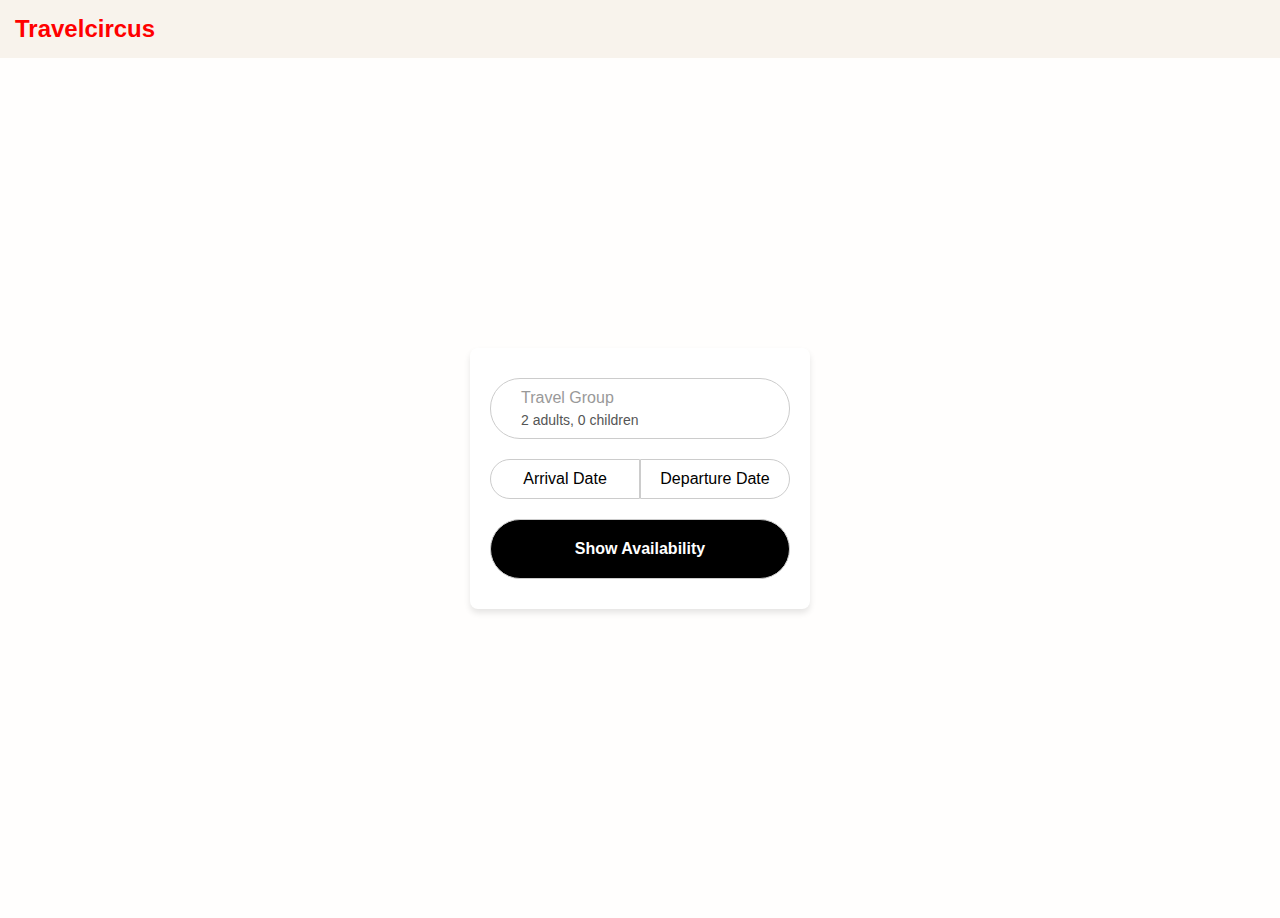
==== index.html @ 723401ba "Join in one file" ====
<!DOCTYPE html>
<html lang="en">

<head>
    <meta charset="UTF-8">
    <meta name="viewport" content="width=device-width, initial-scale=1.0">
    <title>Travelcircus</title>
    <style>
        /* GENERAL CONTENT */
        body {
            background-color: #fffefd;
            margin: 0;
            font-family: Arial, sans-serif;
        }

        header {
            background-color: #f8f3ec;
            padding: 15px;
            display: flex;
            align-items: center;
        }

        header h1 {
            color: red;
            font-size: 24px;
            margin: 0;
        }

        .container {
            display: flex;
            justify-content: center;
            align-items: center;
            height: calc(100vh - 60px);
        }

        /* BUTTON CONTENT */
        .booking-block {
            background-color: #ffffff;
            padding: 20px;
            border-radius: 8px;
            box-shadow: 0 4px 6px rgba(0, 0, 0, 0.1);
            width: 300px;
            text-align: center;
        }

        .booking-block select,
        .booking-block button,
        .booking-block input {
            width: 100%;
            margin: 10px 0;
            border: 1px solid #ccc;
            font-size: 16px;
            cursor: pointer;
        }

        .travel-group-popup {
            display: none;
            position: fixed;
            top: 50%;
            left: 50%;
            transform: translate(-50%, -50%);
            background: white;
            padding: 20px;
            box-shadow: 0 4px 6px rgba(0, 0, 0, 0.1);
            border-radius: 8px;
            z-index: 1000;
        }

        .overlay {
            display: none;
            position: fixed;
            top: 0;
            left: 0;
            width: 100%;
            height: 100%;
            background: rgba(0, 0, 0, 0.5);
            z-index: 999;
        }

        .travel-group-controls {
            display: flex;
            justify-content: space-between;
            margin: 10px 0;
        }

        .travel-group-controls span {
            font-size: 16px;
        }

        .travel-group-controls button {
            background: none;
            border: 1px solid #ccc;
            border-radius: 4px;
            padding: 5px;
            font-size: 16px;
            cursor: pointer;
        }

        .confirm-button {
            background-color: black;
            color: white;
            border: none;
            padding: 20px 10px 20px 10px;
            width: 100%;
            font-size: 16px;
            font-weight: bold;
            margin-top: 15px;
            border-radius: 40px;
        }

        .date-button-container {
            display: flex;
            width: 100%;
            margin-top: 10px;
        }

        .date-button {
            width: 50%;
            padding: 10px;
            border: 1px solid #ccc;
            font-size: 16px;
            cursor: pointer;
            background-color: #fff;
        }

        .arrival-button {
            border-radius: 30px 0 0 30px;
        }

        .departure-button {
            border-radius: 0 30px 30px 0;
        }

        #travel-group-button {
            background: none;
            color: #999;
            font-size: 16px;
            text-align: left;
            width: 100%;
            padding: 10px;
            padding-left: 30px;
            border: 1px solid #ccc;
            cursor: pointer;
            border-radius: 30px;
            display: block;
        }

        #travel-group-button span {
            display: block;
            margin-top: 5px;
            font-size: 14px;
            color: #555;
        }

        /* MODAL CONTENT */

        .modal-overlay {
            position: fixed;
            top: 0;
            left: 0;
            width: 100%;
            height: 100%;
            background-color: rgba(0, 0, 0, 0.4);
            z-index: 999;
            display: none;
        }

        .modal {
            position: fixed;
            top: 50%;
            left: 50%;
            transform: translate(-50%, -50%);
            background-color: #fff;
            padding: 20px;
            border-radius: 8px;
            box-shadow: 0 4px 6px rgba(0, 0, 0, 0.1);
            z-index: 1000;
            width: 90%;
            align-items: center;
            justify-content: center;
            display: none;
        }

        .close-x {
            position: absolute;
            top: 10px;
            right: 10px;
            background: none;
            border: none;
            font-size: 30px;
            cursor: pointer;
        }

        .modal-title {
            text-align: center;
            margin-bottom: 20px;
            font-size: 16px;
            color: #333;
        }

        .calendar {
            display: flex;
            justify-content: space-around;
            gap: 20px;
        }

        .month {
            width: 390px;
        }

        .month h3 {
            text-align: center;
            margin-bottom: 10px;
        }

        table {
            width: 100%;
            border-collapse: collapse;
            table-layout: fixed;
        }

        th,
        td {
            text-align: center;
            width: 50px;
            height: 50px;
            line-height: 50px;
            border-radius: 50%;
            font-size: 13px;
            overflow: hidden;
        }

        th {
            background-color: transparent;
        }

        td {
            font-size: 13px;
            line-height: 13px;
            font-weight: bold;
            position: relative;
            overflow: hidden;
        }

        td.filled {
            border-radius: 50%;
            cursor: pointer;
        }

        td.green {
            background-color: #cbebd9;
        }

        td.yellow {
            background-color: #fae9b7;
        }

        td.orange {
            background-color: #fad6b7;
        }

        td.unavailable {
            cursor: default;
            background-color: transparent;
            color: #888;
        }

        .price {
            font-size: 13px;
            line-height: 13px;
            color: #606060;
            margin-top: 3px;
            display: block;
        }

        td.hover-range {
            background-color: #f7f3ed;
            border-radius: 0;
        }

        td.hover-range .price {
            color: #0cae9f;
        }

        td.unavailable .price {
            color: #BBB;
        }

        td.hovered {
            background-color: #f7f3ed;
            border-radius: 0 30px 30px 0;
        }

        td.selected {
            background-color: #000;
            color: white;
        }

        td.day_from {
            border-radius: 30px 0 0 30px;
        }

        td.day_to {
            border-radius: 0 30px 30px 0;
        }

        td.selected .price {
            color: white;
        }

        td.past {
            color: #888;
            font-style: italic;
        }

        td.not-filled {
            color: #888;
            font-style: italic;
        }

        .calendar-navigation {
            position: absolute;
            width: 100%;
        }

        #prev-button,
        #next-button {
            position: absolute;
            background-color: #ddd;
            border: none;
            border-radius: 50%;
            width: 40px;
            height: 40px;
            font-size: 1.2em;
            cursor: pointer;
            box-shadow: 0 2px 4px rgba(0, 0, 0, 0.2);
            display: flex;
            justify-content: center;
            align-items: center;
        }

        #prev-button {
            left: 1%;
            top: 50%;
            transform: translateY(-50%);
        }

        #next-button {
            right: 1%;
            top: 50%;
            transform: translateY(-50%);
        }

        #prev-button:disabled,
        #next-button:disabled {
            display: none;
        }

        .price-legend {
            display: flex;
            align-items: center;
            justify-content: center;
            margin: 10px 0;
            font-size: 14px;
        }

        .price-legend span {
            display: flex;
            align-items: center;
            margin-right: 20px;
        }

        .price-dot {
            display: inline-block;
            width: 16px;
            height: 16px;
            border-radius: 50%;
            margin-right: 8px;
        }

        .dot-low {
            background-color: #cbebd9;
        }

        .dot-medium {
            background-color: #fae9b7;
        }

        .dot-high {
            background-color: #fad6b7;
        }

        .summary {
            display: flex;
            justify-content: space-between;
            align-items: center;
            margin-top: 20px;
            font-size: 14px;
        }

        .summary-text {
            min-width: 50%;
            font-size: 20px;
            color: #333;
            padding: 20px;
            background-color: #f9f9f9;
            border-radius: 8px;
            box-shadow: 0 4px 6px rgba(0, 0, 0, 0.1);
            max-width: 300px;
            display: flex;
            flex-direction: column;
            gap: 10px;
        }

        .dates {
            display: flex;
            align-items: center;
            justify-content: center;
            gap: 8px;
        }

        .day_from,
        .day_to {
            font-weight: bold;
            color: #2d2d2d;
        }

        .arrow {
            font-size: 28px;
            color: #888;
            margin-top: -8px;
        }

        .people {
            font-size: 14px;
            color: #666;
            text-align: center;
        }

        .prices {
            display: flex;
            flex-direction: column;
            align-items: center;
            gap: 6px;
        }

        .price-person {
            font-size: 16px;
            font-weight: bold;
            color: #0cae9f;
        }

        .total {
            font-size: 18px;
            font-weight: bold;
            color: #999;
        }

        .price,
        .total {
            text-align: center;
        }

        .summary-button {
            padding: 12px 20px;
            background-color: #010e0c;
            color: white;
            font-weight: bold;
            font-size: 16px;
            border: none;
            border-radius: 30px;
            cursor: pointer;
            transition: background-color 0.3s ease, transform 0.2s ease;
            margin-top: 15px;
        }

        .summary-button:hover {
            background-color: #097f6f;
            transform: translateY(-2px);
        }

        .summary-button:active {
            background-color: #05443d;
            transform: translateY(1px);
        }

        /* HOTELS CONTENT */

        .hotels-container {
            width: 90%;
            margin: 20px auto;
            padding: 0 10px;
        }

        .hotels-block {
            display: flex;
            background: white;
            border-radius: 8px;
            box-shadow: 0 4px 10px rgba(0, 0, 0, 0.1);
            margin-bottom: 20px;
            overflow: hidden;
            align-items: flex-start;
        }

        .hotels-image {
            position: relative;
            width: 35%;
            max-width: 400px;
            height: 300px;
            overflow: hidden;
            border-radius: 8px;
        }

        .hotels-image img {
            width: 100%;
            height: 100%;
            object-fit: cover;
            transition: opacity 0.3s ease;
        }

        .hotels-image-switcher {
            position: absolute;
            top: 50%;
            transform: translateY(-50%);
            display: flex;
            justify-content: space-between;
            width: 100%;
            z-index: 10;
        }

        .hotels-arrow {
            background-color: rgba(0, 0, 0, 0.5);
            color: white;
            border: none;
            padding: 10px;
            cursor: pointer;
            font-size: 20px;
        }

        .hotels-info {
            padding: 20px;
            width: 45%;
            display: flex;
            flex-direction: column;
            justify-content: space-between;
        }

        .hotels-title {
            font-size: 24px;
            font-weight: bold;
            margin-bottom: 10px;
        }

        .hotels-details {
            font-size: 14px;
            color: #555;
            margin-bottom: 15px;
        }

        .hotels-amenities,
        .hotels-addons {
            font-size: 14px;
            color: #777;
            margin-top: 10px;
        }

        .hotels-price-section {
            padding: 20px;
            width: 20%;
            background: #f2f2f2;
            display: flex;
            flex-direction: column;
            justify-content: flex-start;
            align-items: flex-end;
            text-align: right;
        }

        .hotels-price {
            font-size: 22px;
            font-weight: bold;
            color: #28a745;
            margin-bottom: 10px;
        }

        .hotels-select-room-btn {
            padding: 12px 20px;
            font-size: 14px;
            font-weight: bold;
            color: white;
            background-color: #28a745;
            border: none;
            border-radius: 25px;
            cursor: pointer;
            transition: background-color 0.3s ease;
        }

        .hotels-select-room-btn:hover {
            background-color: #218838;
        }

        .hotels-error-message {
            color: red;
            text-align: center;
            margin-top: 20px;
        }

        .hotels-image-thumbnails {
            display: flex;
            justify-content: center;
            margin-top: 10px;
        }

        .hotels-image-thumbnails img {
            width: 60px;
            height: 60px;
            margin-right: 5px;
            cursor: pointer;
            border-radius: 4px;
            object-fit: cover;
        }

        .hotels-image-thumbnails img:hover {
            border: 2px solid #28a745;
        }
    </style>
</head>

<body>

    <header>
        <h1>Travelcircus</h1>
    </header>

    <div class="container">
        <div class="booking-block">
            <button id="travel-group-button">
                Travel Group
                <span id="group-summary">2 adults, 0 children</span>
            </button>
            <div class="travel-group-popup" id="travel-group-popup">
                <div class="travel-group-controls">
                    <span>Adults</span>
                    <button id="adults-decrease">-</button>
                    <span id="adults-count">2</span>
                    <button id="adults-increase">+</button>
                </div>
                <div class="travel-group-controls">
                    <span>Children</span>
                    <button id="children-decrease">-</button>
                    <span id="children-count">0</span>
                    <button id="children-increase">+</button>
                </div>
                <button class="confirm-button" id="confirm-travel-group">Confirm</button>
            </div>
            <div class="date-button-container">
                <button class="date-button arrival-button" id="arrival-date-button">Arrival Date</button>
                <button class="date-button departure-button" id="departure-date-button">Departure Date</button>
            </div>
            <button id="show-availability" class="confirm-button">Show Availability</button>
        </div>
    </div>
    <div class="overlay" id="overlay"></div>

    <script>
        const travelGroupButton = document.getElementById('travel-group-button');
        const travelGroupPopup = document.getElementById('travel-group-popup');
        const overlay = document.getElementById('overlay');
        const groupSummary = document.getElementById('group-summary');

        const adultsCount = document.getElementById('adults-count');
        const childrenCount = document.getElementById('children-count');

        const adultsDecrease = document.getElementById('adults-decrease');
        const adultsIncrease = document.getElementById('adults-increase');

        const childrenDecrease = document.getElementById('children-decrease');
        const childrenIncrease = document.getElementById('children-increase');

        const confirmTravelGroup = document.getElementById('confirm-travel-group');

        let adults = 2;
        let children = 0;

        function updateCounts() {
            adultsCount.textContent = adults;
            childrenCount.textContent = children;
            groupSummary.textContent = `${adults} adults, ${children} children`;
        }

        adultsDecrease.addEventListener('click', () => {
            if (adults > 1) adults--;
            updateCounts();
        });

        adultsIncrease.addEventListener('click', () => {
            adults++;
            updateCounts();
        });

        childrenDecrease.addEventListener('click', () => {
            if (children > 0) children--;
            updateCounts();
        });

        childrenIncrease.addEventListener('click', () => {
            children++;
            updateCounts();
        });

        travelGroupButton.addEventListener('click', () => {
            travelGroupPopup.style.display = 'block';
            overlay.style.display = 'block';
        });

        confirmTravelGroup.addEventListener('click', () => {
            travelGroupPopup.style.display = 'none';
            overlay.style.display = 'none';
        });

        overlay.addEventListener('click', () => {
            travelGroupPopup.style.display = 'none';
            overlay.style.display = 'none';
        });

        const hideModal = () => {
            document.getElementById('dates-modal').style.display = 'none';
            document.getElementById('modal-overlay').style.display = 'none';
        };
    </script>

    <div class="modal-overlay" id="modal-overlay"></div>
    <div class="modal" id="dates-modal">
        <button id="close-modal" onclick=hideModal()
            class="close-x">&times;</button>

        <h2 class="modal-title">Choose your hotel stay</h2>

        <div class="calendar">
            <button id="prev-button" class="nav-button" disabled>&lt;</button>
            <div class="month" id="month1">
                <h3 id="month1-title">January 2025</h3>
                <table>
                    <thead>
                        <tr>
                            <th>Mon</th>
                            <th>Tue</th>
                            <th>Wed</th>
                            <th>Thu</th>
                            <th>Fri</th>
                            <th>Sat</th>
                            <th>Sun</th>
                        </tr>
                    </thead>
                    <tbody></tbody>
                </table>
            </div>
            <div class="month" id="month2">
                <h3 id="month2-title">February 2025</h3>
                <table>
                    <thead>
                        <tr>
                            <th>Mon</th>
                            <th>Tue</th>
                            <th>Wed</th>
                            <th>Thu</th>
                            <th>Fri</th>
                            <th>Sat</th>
                            <th>Sun</th>
                        </tr>
                    </thead>
                    <tbody></tbody>
                </table>
            </div>
            <button id="next-button" class="nav-button">&gt;</button>
        </div>

        <div class="price-legend">
            <span><span class="price-dot dot-low"></span>€ Low</span>
            <span><span class="price-dot dot-medium"></span>€€ Medium</span>
            <span><span class="price-dot dot-high"></span>€€€ High</span>
        </div>

        <div class="summary">
            <div class="summary-text">
                <div class="dates">
                    <span class="final_day_from">Today</span>
                    <span class="arrow">→</span>
                    <span class="final_day_to">Tomorrow</span>
                </div>
                <div class="people">
                    <span class="nights">0 adults</span>
                </div>
                <div class="prices">
                    <span class="price-person">0 € per person</span>
                    <span class="total">Total: 0.00 €</span>
                </div>
            </div>
            <button class="summary-button" id="summary-button">Confirm 8 nights</button>
        </div>
    </div>

    <script>
        const monthNames = [
            "January", "February", "March", "April", "May", "June", "July", "August", "September", "October", "November", "December"
        ];

        let currentMonth1 = 0;
        let currentYear1 = 2025;

        let dayFrom = null;
        let dayTo = null;
        let persons = 2;
        let pricePerPerson = 0;

        const summaryButton = document.getElementById('summary-button');
        summaryButton.addEventListener('click', () => {
            if (dayFrom && dayTo) {
                fetchHotels();
            } else {
                alert('Please select a date range');
            }
        });

        async function fetchData() {
            const url = "https://api.travelcircus.net/hotels/15823/checkins?E&party=%7B%22adults%22:2,%22children%22:%5B%5D%7D&domain=de&date_start=2025-01-01&date_end=2025-06-31";
            try {
                const response = await fetch(url);
                const data = await response.json();

                if (data._embedded?.hotel_availabilities) {
                    return data._embedded.hotel_availabilities;
                } else {
                    console.error("No availability data found.");
                    return [];
                }
            } catch (error) {
                console.error("Error fetching date data:", error);
                return [];
            }
        }

        async function initCalendar() {
            const dateData = await fetchData();

            const month1TableBody = document.querySelector('#month1 tbody');
            const month2TableBody = document.querySelector('#month2 tbody');

            updateCalendar(currentMonth1, currentYear1, month1TableBody, month2TableBody, dateData);
        }

        function updateCalendar(month1, year1, tableBody1, tableBody2, dateData) {
            const month2 = (month1 + 1) % 12;
            const year2 = month1 === 11 ? year1 + 1 : year1;

            const title1 = `${monthNames[month1]} ${year1}`;
            const title2 = `${monthNames[month2]} ${year2}`;

            document.getElementById('month1-title').textContent = title1;
            document.getElementById('month2-title').textContent = title2;

            tableBody1.innerHTML = '';
            tableBody2.innerHTML = '';

            generateCalendar(month1, year1, tableBody1, dateData);
            generateCalendar(month2, year2, tableBody2, dateData);

            toggleNavigationButtons(month1, year1);
        }

        function toggleNavigationButtons(month, year) {
            const now = new Date();
            const isCurrentMonth = year === now.getFullYear() && month === now.getMonth();

            document.getElementById('prev-button').disabled = isCurrentMonth;
        }

        document.getElementById('prev-button').addEventListener('click', async () => {
            if (currentMonth1 === 0) {
                currentMonth1 = 11;
                currentYear1 -= 1;
            } else {
                currentMonth1 -= 1;
            }

            const dateData = await fetchData();
            const month1TableBody = document.querySelector('#month1 tbody');
            const month2TableBody = document.querySelector('#month2 tbody');
            updateCalendar(currentMonth1, currentYear1, month1TableBody, month2TableBody, dateData);
        });

        document.getElementById('next-button').addEventListener('click', async () => {
            if (currentMonth1 === 11) {
                currentMonth1 = 0;
                currentYear1 += 1;
            } else {
                currentMonth1 += 1;
            }

            const dateData = await fetchData();
            const month1TableBody = document.querySelector('#month1 tbody');
            const month2TableBody = document.querySelector('#month2 tbody');
            updateCalendar(currentMonth1, currentYear1, month1TableBody, month2TableBody, dateData);
        });

        function generateCalendar(month, year, tableBody, dateData) {
            const firstDay = (new Date(year, month, 1).getDay() + 6) % 7;
            const daysInMonth = new Date(year, month + 1, 0).getDate();
            let day = 1;

            for (let i = 0; i < 6; i++) {
                const row = document.createElement('tr');
                for (let j = 0; j < 7; j++) {
                    const cell = document.createElement('td');
                    const currentDate = new Date(year, month, day);

                    if (i === 0 && j < firstDay || day > daysInMonth) {
                        cell.textContent = '';
                    } else {
                        const dateString = `${year}-${(month + 1).toString().padStart(2, '0')}-${day.toString().padStart(2, '0')}`;
                        const dayInfo = dateData.find(date => date.date === dateString);

                        cell.textContent = day;

                        const price = document.createElement('span');
                        price.classList.add('price');

                        if (dayInfo?.price) {
                            price.textContent = `${dayInfo.price} €`;
                        } else {
                            price.textContent = '---';
                        }

                        if (currentDate < new Date()) {
                            cell.classList.add('past');
                        } else {
                            cell.addEventListener('mouseover', () => hoverDate(cell));
                            cell.appendChild(price);
                            cell.dataset.date = dateString;
                            if (dayInfo?.unavailable) {
                                cell.classList.add('unavailable');
                            } else if (dayInfo?.price) {
                                if (dayInfo.price_position === 'low') {
                                    cell.classList.add('green');
                                } else if (dayInfo.price_position === 'middle') {
                                    cell.classList.add('yellow');
                                } else if (dayInfo.price_position === 'high') {
                                    cell.classList.add('orange');
                                }
                                cell.classList.add('filled');
                                cell.addEventListener('click', () => selectDate(cell, dateData));
                            }
                        }

                        day++;
                    }
                    row.appendChild(cell);
                }
                tableBody.appendChild(row);
            }
        }

        function resetOptions() {
            document.querySelectorAll('.filled').forEach(cell => {
                if (cell.classList.contains('unavailable')) {
                    cell.classList.remove('unavailable');
                    cell.classList.remove('clear');
                }
            });
        }

        function resetSelection(dateData) {
            document.querySelectorAll('.selected, .in-range, .hover-range, .hovered').forEach(cell => {
                cell.classList.remove('selected', 'day_from', 'day_to', 'in-range', 'hover-range', 'hovered');
            });
            dayFrom = null;
            dayTo = null;

            document.querySelectorAll('.filled').forEach(cell => {
                const cellDate = new Date(cell.dataset.date);
                const infoDate = dateData.find(date => date.date === cell.dataset.date);
                if (infoDate?.unavailable) {
                    cell.classList.add('unavailable');
                } else {
                    cell.classList.remove('unavailable');
                }
            });
        }

        function selectDate(cell, dateData) {
            if (cell.classList.contains('unavailable') || cell.classList.contains('past')) return;

            const selectedDate = new Date(cell.dataset.date);
            const min_nights = dateData.find(date => date.date === cell.dataset.date).min_nights;
            if (dayFrom && !dayTo && selectedDate > new Date(dayFrom)) {
                if (min_nights) {
                    const blocked = new Date(dayFrom);
                    blocked.setDate(blocked.getDate() + min_nights);
                    if (blocked > new Date(cell.dataset.date)) {
                    } else {
                        dayTo = cell.dataset.date;
                        cell.classList.add('selected', 'day_to');
                        markRange(dayFrom, dayTo, dateData);
                        resetOptions();
                    }
                }
            } else {
                resetSelection(dateData);
                for (let i = 1; i < min_nights + 1; i++) {
                    const nextDay = new Date(selectedDate);
                    nextDay.setDate(selectedDate.getDate() + i);
                    const nextDayCell = document.querySelector(`[data-date="${nextDay.toISOString().split('T')[0]}"]`);
                    if (nextDayCell) {
                        nextDayCell.classList.add('unavailable');
                    }
                }
                dayFrom = cell.dataset.date;
                cell.classList.add('selected', 'day_from');
            }

            let unavailable = false;
            document.querySelectorAll('[data-date]').forEach(cell => {
                const cellDate = new Date(cell.dataset.date);
                if (cellDate > selectedDate) {
                    if (!cell.classList.contains('filled') && !dayTo) {
                        unavailable = true;
                    }
                }
                if (unavailable) {
                    cell.classList.add('unavailable');
                }
            });
        }

        function markRange(from, to, dateData) {
            const startDate = new Date(from);
            const endDate = new Date(to);
            pricePerPerson = dateData.find(date => date.date === from).price;
            document.querySelectorAll('[data-date]').forEach(cell => {
                const cellDate = new Date(cell.dataset.date);
                if (cellDate > startDate && cellDate < endDate) {
                    cell.classList.add('in-range');
                    pricePerPerson += dateData.find(date => date.date === cell.dataset.date).price;
                }
            });
            pricePerPerson += dateData.find(date => date.date === to).price;
            document.querySelector('.price-person').textContent = `${pricePerPerson} € per person`;
            document.querySelector('.total').textContent = `Total: ${pricePerPerson * persons} €`;
            const final_from = new Date(from);
            final_from.setDate(final_from.getDate() + 1);
            const final_to = new Date(to);
            final_to.setDate(final_to.getDate() + 1);
            document.querySelector('.final_day_from').textContent = `${final_from.toString().split(' ')[0]} ${final_from.getDate()} ${final_from.toString().split(' ')[1]}`;
            document.querySelector('.final_day_to').textContent = `${final_to.toString().split(' ')[0]} ${final_to.getDate()} ${final_to.toString().split(' ')[1]}`;
        }

        function hoverDate(cell) {
            if (!dayFrom || dayTo) return;
            resetHover();
            const startDate = new Date(dayFrom);
            const hoverDate = new Date(cell.dataset.date);
            if (hoverDate > startDate) {
                document.querySelectorAll('[data-date]').forEach(cell => {
                    const cellDate = new Date(cell.dataset.date);
                    if (cellDate > startDate && cellDate <= hoverDate) {
                        cell.classList.add('hover-range');
                    }
                });
                cell.classList.add('hovered');
            }
        }

        function resetHover() {
            document.querySelectorAll('.hover-range, .hovered').forEach(cell => {
                cell.classList.remove('hover-range', 'hovered');
            });
        }

        initCalendar();

    </script>

    <div class="hotels-container" id="hotels-container">
    </div>

    <script>
        async function fetchHotels() {
            try {
                const response = await fetch("https://api.travelcircus.net/hotels/15823/quotes?locale=de_DE&checkin=2025-01-24&checkout=2025-01-28&party=%7B%22adults%22:2,%22children%22:[]%7D&domain=de");

                if (!response.ok) {
                    throw new Error(`HTTP error! Status: ${response.status}`);
                }

                const data = await response.json();
                const hotels = data._embedded?.hotel_quotes || [];
                const container = document.getElementById("hotels-container");

                if (hotels.length === 0) {
                    container.innerHTML = `<p class="hotels-error-message">No hotels available for the selected dates.</p>`;
                    return;
                }

                hotels.forEach(hotel => {
                    const {
                        name,
                        full_formatted_price,
                        room_size_min,
                        room_size_max,
                        base_capacity,
                        max_capacity,
                        description,
                        _embedded
                    } = hotel;

                    const imageUrls = _embedded?.pictures?.map(pic => pic.full) || [];
                    const roomSize = room_size_min ? `${room_size_min} - ${room_size_max} m²` : "N/A";
                    const amenities = _embedded?.amenities?.map(a => a.description).join(", ") || "No amenities available";
                    const addons = _embedded?.addons?.map(a => `${a.description}: ${a.price}`).join("<br>") || "No addons available";

                    const hotelBlock = document.createElement("div");
                    hotelBlock.className = "hotels-block";
                    hotelBlock.innerHTML = `
                        <div class="hotels-image">
                            <img src="${imageUrls[0] || "https://via.placeholder.com/300x200?text=Image+Unavailable"}" alt="${name}" id="hotels-img">
                            ${imageUrls.length > 1 ? `
                            <div class="hotels-image-switcher">
                                <button class="hotels-arrow" id="hotels-prev-img">&#60;</button>
                                <button class="hotels-arrow" id="hotels-next-img">&#62;</button>
                            </div>` : ''}
                        </div>
                        <div class="hotels-info">
                            <div>
                                <div class="hotels-title">${name}</div>
                                <div class="hotels-details">
                                    Room size: ${roomSize} · Capacity: ${base_capacity} - ${max_capacity} persons
                                    <br>${description || "No short description available"}
                                </div>
                            </div>
                            <div class="hotels-amenities">
                                <strong>Amenities:</strong> ${amenities}
                            </div>
                            <div class="hotels-addons">
                                <strong>Available Addons:</strong> <br> ${addons}
                            </div>
                        </div>
                        <div class="hotels-price-section">
                            <div class="hotels-price">${full_formatted_price || "Price not available"}</div>
                            <button class="hotels-select-room-btn">Select Room</button>
                        </div>
                    `;
                    container.appendChild(hotelBlock);

                    // Image switcher functionality
                    if (imageUrls.length > 1) {
                        let currentImageIndex = 0;

                        const prevImgButton = hotelBlock.querySelector("#hotels-prev-img");
                        const nextImgButton = hotelBlock.querySelector("#hotels-next-img");

                        prevImgButton.addEventListener("click", () => {
                            currentImageIndex = (currentImageIndex - 1 + imageUrls.length) % imageUrls.length;
                            document.getElementById("hotels-img").src = imageUrls[currentImageIndex];
                        });

                        nextImgButton.addEventListener("click", () => {
                            currentImageIndex = (currentImageIndex + 1) % imageUrls.length;
                            document.getElementById("hotels-img").src = imageUrls[currentImageIndex];
                        });
                    }
                });

                hideModal();
                document.querySelector('.hotels-container').scrollIntoView({ behavior: 'smooth' });
            } catch (error) {
                console.error("Error fetching hotel data:", error);
                document.getElementById("hotels-container").innerHTML = `<p class="hotels-error-message">Failed to fetch hotel data. Please try again later.</p>`;
            }
        }


        
        const showAvaliabilityButton = document.getElementById('show-availability');
        console.log(showAvaliabilityButton)
        showAvaliabilityButton.addEventListener('click', () => {
            document.getElementById('modal-overlay').style.display = 'block';
            document.getElementById('dates-modal').style.display = 'block';
        });

    </script>
</body>

</html>
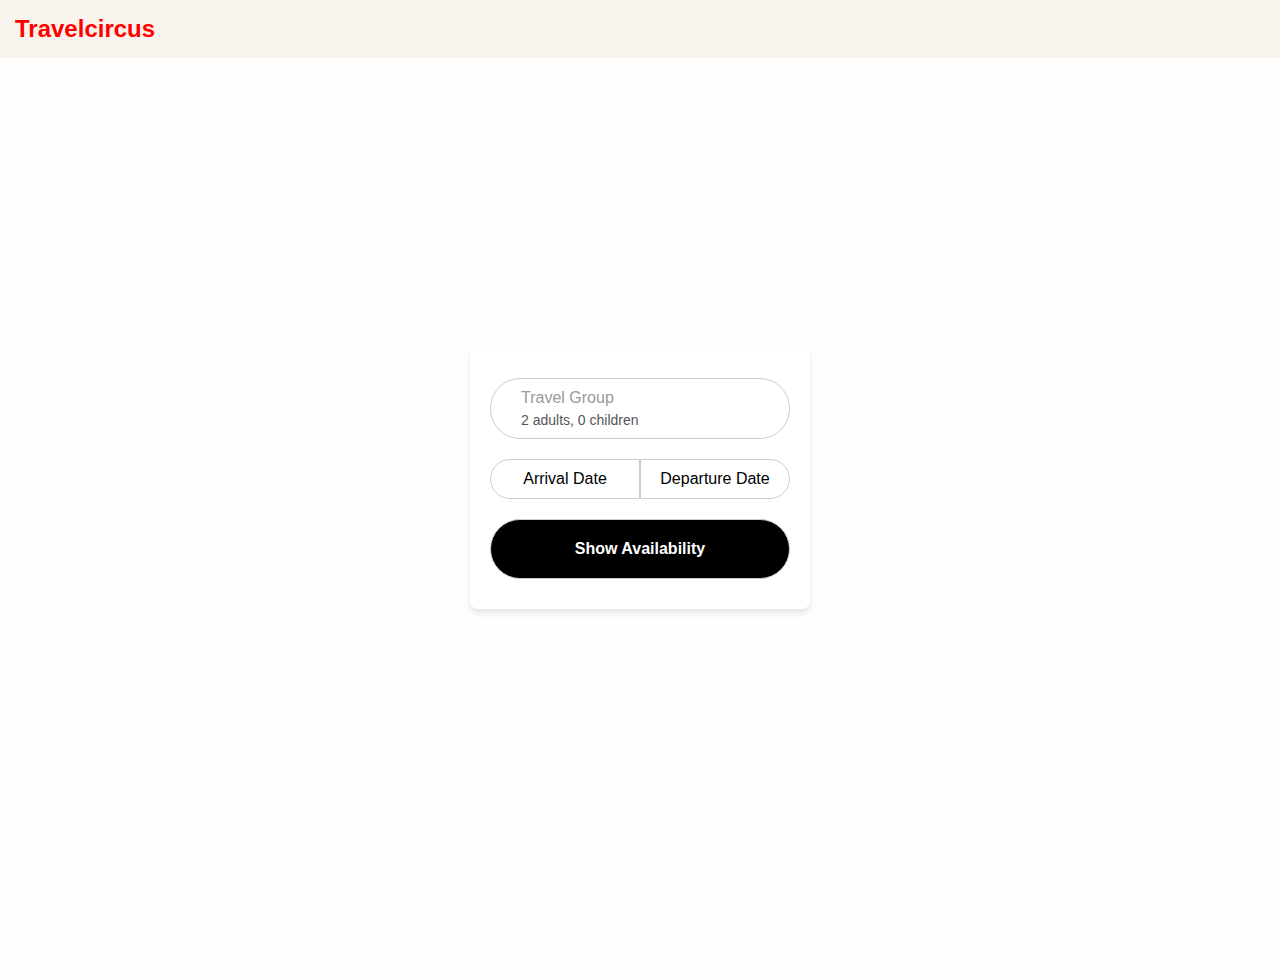
==== commit 9b65b6f5: "Remove issues" ====
--- a/index.html
+++ b/index.html
@@ -56,6 +56,7 @@
         .travel-group-popup {
             display: none;
             position: fixed;
+            width: 200px;
             top: 50%;
             left: 50%;
             transform: translate(-50%, -50%);
@@ -94,6 +95,8 @@
             padding: 5px;
             font-size: 16px;
             cursor: pointer;
+            max-width: 30px;
+            margin-top: -5px;
         }
 
         .confirm-button {
@@ -489,7 +492,8 @@
         .hotels-container {
             width: 90%;
             margin: 20px auto;
-            padding: 0 10px;
+            padding: 10px;
+            padding-top: 30px;
         }
 
         .hotels-block {
@@ -603,34 +607,15 @@
             text-align: center;
             margin-top: 20px;
         }
-
-        .hotels-image-thumbnails {
-            display: flex;
-            justify-content: center;
-            margin-top: 10px;
-        }
-
-        .hotels-image-thumbnails img {
-            width: 60px;
-            height: 60px;
-            margin-right: 5px;
-            cursor: pointer;
-            border-radius: 4px;
-            object-fit: cover;
-        }
-
-        .hotels-image-thumbnails img:hover {
-            border: 2px solid #28a745;
-        }
     </style>
 </head>
 
 <body>
 
+    <!-- GENERAL BLOCK -->
     <header>
         <h1>Travelcircus</h1>
     </header>
-
     <div class="container">
         <div class="booking-block">
             <button id="travel-group-button">
@@ -644,7 +629,7 @@
                     <span id="adults-count">2</span>
                     <button id="adults-increase">+</button>
                 </div>
-                <div class="travel-group-controls">
+                <div class="travel-group-controls" style="margin-top: 30px;">
                     <span>Children</span>
                     <button id="children-decrease">-</button>
                     <span id="children-count">0</span>
@@ -661,77 +646,10 @@
     </div>
     <div class="overlay" id="overlay"></div>
 
-    <script>
-        const travelGroupButton = document.getElementById('travel-group-button');
-        const travelGroupPopup = document.getElementById('travel-group-popup');
-        const overlay = document.getElementById('overlay');
-        const groupSummary = document.getElementById('group-summary');
-
-        const adultsCount = document.getElementById('adults-count');
-        const childrenCount = document.getElementById('children-count');
-
-        const adultsDecrease = document.getElementById('adults-decrease');
-        const adultsIncrease = document.getElementById('adults-increase');
-
-        const childrenDecrease = document.getElementById('children-decrease');
-        const childrenIncrease = document.getElementById('children-increase');
-
-        const confirmTravelGroup = document.getElementById('confirm-travel-group');
-
-        let adults = 2;
-        let children = 0;
-
-        function updateCounts() {
-            adultsCount.textContent = adults;
-            childrenCount.textContent = children;
-            groupSummary.textContent = `${adults} adults, ${children} children`;
-        }
-
-        adultsDecrease.addEventListener('click', () => {
-            if (adults > 1) adults--;
-            updateCounts();
-        });
-
-        adultsIncrease.addEventListener('click', () => {
-            adults++;
-            updateCounts();
-        });
-
-        childrenDecrease.addEventListener('click', () => {
-            if (children > 0) children--;
-            updateCounts();
-        });
-
-        childrenIncrease.addEventListener('click', () => {
-            children++;
-            updateCounts();
-        });
-
-        travelGroupButton.addEventListener('click', () => {
-            travelGroupPopup.style.display = 'block';
-            overlay.style.display = 'block';
-        });
-
-        confirmTravelGroup.addEventListener('click', () => {
-            travelGroupPopup.style.display = 'none';
-            overlay.style.display = 'none';
-        });
-
-        overlay.addEventListener('click', () => {
-            travelGroupPopup.style.display = 'none';
-            overlay.style.display = 'none';
-        });
-
-        const hideModal = () => {
-            document.getElementById('dates-modal').style.display = 'none';
-            document.getElementById('modal-overlay').style.display = 'none';
-        };
-    </script>
-
+    <!-- MODAL -->
     <div class="modal-overlay" id="modal-overlay"></div>
     <div class="modal" id="dates-modal">
-        <button id="close-modal" onclick=hideModal()
-            class="close-x">&times;</button>
+        <button id="close-modal" onclick=hideModal() class="close-x">&times;</button>
 
         <h2 class="modal-title">Choose your hotel stay</h2>
 
@@ -787,19 +705,87 @@
                     <span class="arrow">→</span>
                     <span class="final_day_to">Tomorrow</span>
                 </div>
-                <div class="people">
-                    <span class="nights">0 adults</span>
-                </div>
+                <div id="people" class="people">0 adults</div>
                 <div class="prices">
                     <span class="price-person">0 € per person</span>
                     <span class="total">Total: 0.00 €</span>
                 </div>
             </div>
-            <button class="summary-button" id="summary-button">Confirm 8 nights</button>
+            <button class="summary-button" id="summary-button">Select dates</button>
         </div>
     </div>
 
+    <!-- HOTELS -->
+    <div class="hotels-container" id="hotels-container"></div>
+
     <script>
+        // General
+        const travelGroupButton = document.getElementById('travel-group-button');
+        const travelGroupPopup = document.getElementById('travel-group-popup');
+        const overlay = document.getElementById('overlay');
+        const groupSummary = document.getElementById('group-summary');
+
+        const adultsCount = document.getElementById('adults-count');
+        const childrenCount = document.getElementById('children-count');
+
+        const adultsDecrease = document.getElementById('adults-decrease');
+        const adultsIncrease = document.getElementById('adults-increase');
+
+        const childrenDecrease = document.getElementById('children-decrease');
+        const childrenIncrease = document.getElementById('children-increase');
+
+        const confirmTravelGroup = document.getElementById('confirm-travel-group');
+
+        let adults = 2;
+        let children = 0;
+
+        function updateCounts() {
+            adultsCount.textContent = adults;
+            childrenCount.textContent = children;
+            groupSummary.textContent = `${adults} adults, ${children} children`;
+        }
+
+        adultsDecrease.addEventListener('click', () => {
+            if (adults > 1) adults--;
+            updateCounts();
+        });
+
+        adultsIncrease.addEventListener('click', () => {
+            adults++;
+            updateCounts();
+        });
+
+        childrenDecrease.addEventListener('click', () => {
+            if (children > 0) children--;
+            updateCounts();
+        });
+
+        childrenIncrease.addEventListener('click', () => {
+            children++;
+            updateCounts();
+        });
+
+        travelGroupButton.addEventListener('click', () => {
+            travelGroupPopup.style.display = 'block';
+            overlay.style.display = 'block';
+        });
+
+        confirmTravelGroup.addEventListener('click', () => {
+            travelGroupPopup.style.display = 'none';
+            overlay.style.display = 'none';
+        });
+
+        overlay.addEventListener('click', () => {
+            travelGroupPopup.style.display = 'none';
+            overlay.style.display = 'none';
+        });
+
+        // Modal
+        const hideModal = () => {
+            document.getElementById('dates-modal').style.display = 'none';
+            document.getElementById('modal-overlay').style.display = 'none';
+        };
+        
         const monthNames = [
             "January", "February", "March", "April", "May", "June", "July", "August", "September", "October", "November", "December"
         ];
@@ -809,20 +795,21 @@
 
         let dayFrom = null;
         let dayTo = null;
-        let persons = 2;
+        let nights = 0;
         let pricePerPerson = 0;
 
         const summaryButton = document.getElementById('summary-button');
         summaryButton.addEventListener('click', () => {
             if (dayFrom && dayTo) {
+                summaryButton.textContent = 'Loading...';
+                const hotelsContainer = document.querySelector('.hotels-container');
+                hotelsContainer.innerHTML = '';
                 fetchHotels();
-            } else {
-                alert('Please select a date range');
             }
         });
 
         async function fetchData() {
-            const url = "https://api.travelcircus.net/hotels/15823/checkins?E&party=%7B%22adults%22:2,%22children%22:%5B%5D%7D&domain=de&date_start=2025-01-01&date_end=2025-06-31";
+            const url = `https://api.travelcircus.net/hotels/15823/checkins?E&party=%7B%22adults%22:2,%22children%22:%5B%5D%7D&domain=de&date_start=2025-01-01&date_end=2025-06-31`;
             try {
                 const response = await fetch(url);
                 const data = await response.json();
@@ -1042,9 +1029,11 @@
                     pricePerPerson += dateData.find(date => date.date === cell.dataset.date).price;
                 }
             });
+            nights = Math.ceil((endDate - startDate) / (1000 * 60 * 60 * 24));
+            summaryButton.textContent = `Confirm ${nights} nights`;
             pricePerPerson += dateData.find(date => date.date === to).price;
             document.querySelector('.price-person').textContent = `${pricePerPerson} € per person`;
-            document.querySelector('.total').textContent = `Total: ${pricePerPerson * persons} €`;
+            document.querySelector('.total').textContent = `Total: ${pricePerPerson * adults} €`;
             const final_from = new Date(from);
             final_from.setDate(final_from.getDate() + 1);
             const final_to = new Date(to);
@@ -1077,17 +1066,13 @@
 
         initCalendar();
 
-    </script>
-
-    <div class="hotels-container" id="hotels-container">
-    </div>
-
-    <script>
+        // HOTELS FUNCTIONALITY
         async function fetchHotels() {
             try {
-                const response = await fetch("https://api.travelcircus.net/hotels/15823/quotes?locale=de_DE&checkin=2025-01-24&checkout=2025-01-28&party=%7B%22adults%22:2,%22children%22:[]%7D&domain=de");
+                const response = await fetch(`https://api.travelcircus.net/hotels/15823/quotes?locale=de_DE&checkin=${dayFrom}&checkout=${dayTo}&party=%7B%22adults%22:2,%22children%22:[]%7D&domain=de`);
 
                 if (!response.ok) {
+                    alert("For some reason the api does not work properlly when long ranges are selected, but api is being properly called. Try a shorter range.");
                     throw new Error(`HTTP error! Status: ${response.status}`);
                 }
 
@@ -1100,7 +1085,7 @@
                     return;
                 }
 
-                hotels.forEach(hotel => {
+                hotels.forEach((hotel, index) => {
                     const {
                         name,
                         full_formatted_price,
@@ -1115,17 +1100,17 @@
                     const imageUrls = _embedded?.pictures?.map(pic => pic.full) || [];
                     const roomSize = room_size_min ? `${room_size_min} - ${room_size_max} m²` : "N/A";
                     const amenities = _embedded?.amenities?.map(a => a.description).join(", ") || "No amenities available";
-                    const addons = _embedded?.addons?.map(a => `${a.description}: ${a.price}`).join("<br>") || "No addons available";
-
-                    const hotelBlock = document.createElement("div");
-                    hotelBlock.className = "hotels-block";
-                    hotelBlock.innerHTML = `
+                    const addons = _embedded?.addons?.map(a => a.description).join("<br>") || "No addons available";
+
+                    const hotelsBlock = document.createElement("div");
+                    hotelsBlock.className = "hotels-block";
+                    hotelsBlock.innerHTML = `
                         <div class="hotels-image">
-                            <img src="${imageUrls[0] || "https://via.placeholder.com/300x200?text=Image+Unavailable"}" alt="${name}" id="hotels-img">
+                            <img src="${imageUrls[0] || "https://via.placeholder.com/300x200?text=Image+Unavailable"}" alt="${name}" id="hotels-img-${index}">
                             ${imageUrls.length > 1 ? `
                             <div class="hotels-image-switcher">
-                                <button class="hotels-arrow" id="hotels-prev-img">&#60;</button>
-                                <button class="hotels-arrow" id="hotels-next-img">&#62;</button>
+                                <button class="hotels-arrow" id="prev-hotels-img-${index}">&#60;</button>
+                                <button class="hotels-arrow" id="next-hotels-img-${index}">&#62;</button>
                             </div>` : ''}
                         </div>
                         <div class="hotels-info">
@@ -1148,42 +1133,45 @@
                             <button class="hotels-select-room-btn">Select Room</button>
                         </div>
                     `;
-                    container.appendChild(hotelBlock);
+                    container.appendChild(hotelsBlock);
 
                     // Image switcher functionality
                     if (imageUrls.length > 1) {
                         let currentImageIndex = 0;
 
-                        const prevImgButton = hotelBlock.querySelector("#hotels-prev-img");
-                        const nextImgButton = hotelBlock.querySelector("#hotels-next-img");
+                        const prevImgButton = hotelsBlock.querySelector(`#prev-hotels-img-${index}`);
+                        const nextImgButton = hotelsBlock.querySelector(`#next-hotels-img-${index}`);
+                        const hotelsImage = hotelsBlock.querySelector(`#hotels-img-${index}`);
 
                         prevImgButton.addEventListener("click", () => {
                             currentImageIndex = (currentImageIndex - 1 + imageUrls.length) % imageUrls.length;
-                            document.getElementById("hotels-img").src = imageUrls[currentImageIndex];
+                            hotelsImage.src = imageUrls[currentImageIndex];
                         });
 
                         nextImgButton.addEventListener("click", () => {
                             currentImageIndex = (currentImageIndex + 1) % imageUrls.length;
-                            document.getElementById("hotels-img").src = imageUrls[currentImageIndex];
+                            hotelsImage.src = imageUrls[currentImageIndex];
                         });
                     }
                 });
 
                 hideModal();
-                document.querySelector('.hotels-container').scrollIntoView({ behavior: 'smooth' });
+                document.getElementById("hotels-container").scrollIntoView({ behavior: "smooth" });
+                if (adults != 2){
+                    alert("Showing hotels for 2 adults (not " + adults + ") and 0 children, as api only works for 2 adults and 0 children");
+                }
             } catch (error) {
                 console.error("Error fetching hotel data:", error);
                 document.getElementById("hotels-container").innerHTML = `<p class="hotels-error-message">Failed to fetch hotel data. Please try again later.</p>`;
             }
         }
 
-
-        
         const showAvaliabilityButton = document.getElementById('show-availability');
-        console.log(showAvaliabilityButton)
         showAvaliabilityButton.addEventListener('click', () => {
+            summaryButton.textContent = `Confirm ${nights} nights`;
             document.getElementById('modal-overlay').style.display = 'block';
             document.getElementById('dates-modal').style.display = 'block';
+            document.getElementById('people').textContent = `${adults} ${adults > 1 ? 'adults' : 'adult'}`;
         });
 
     </script>
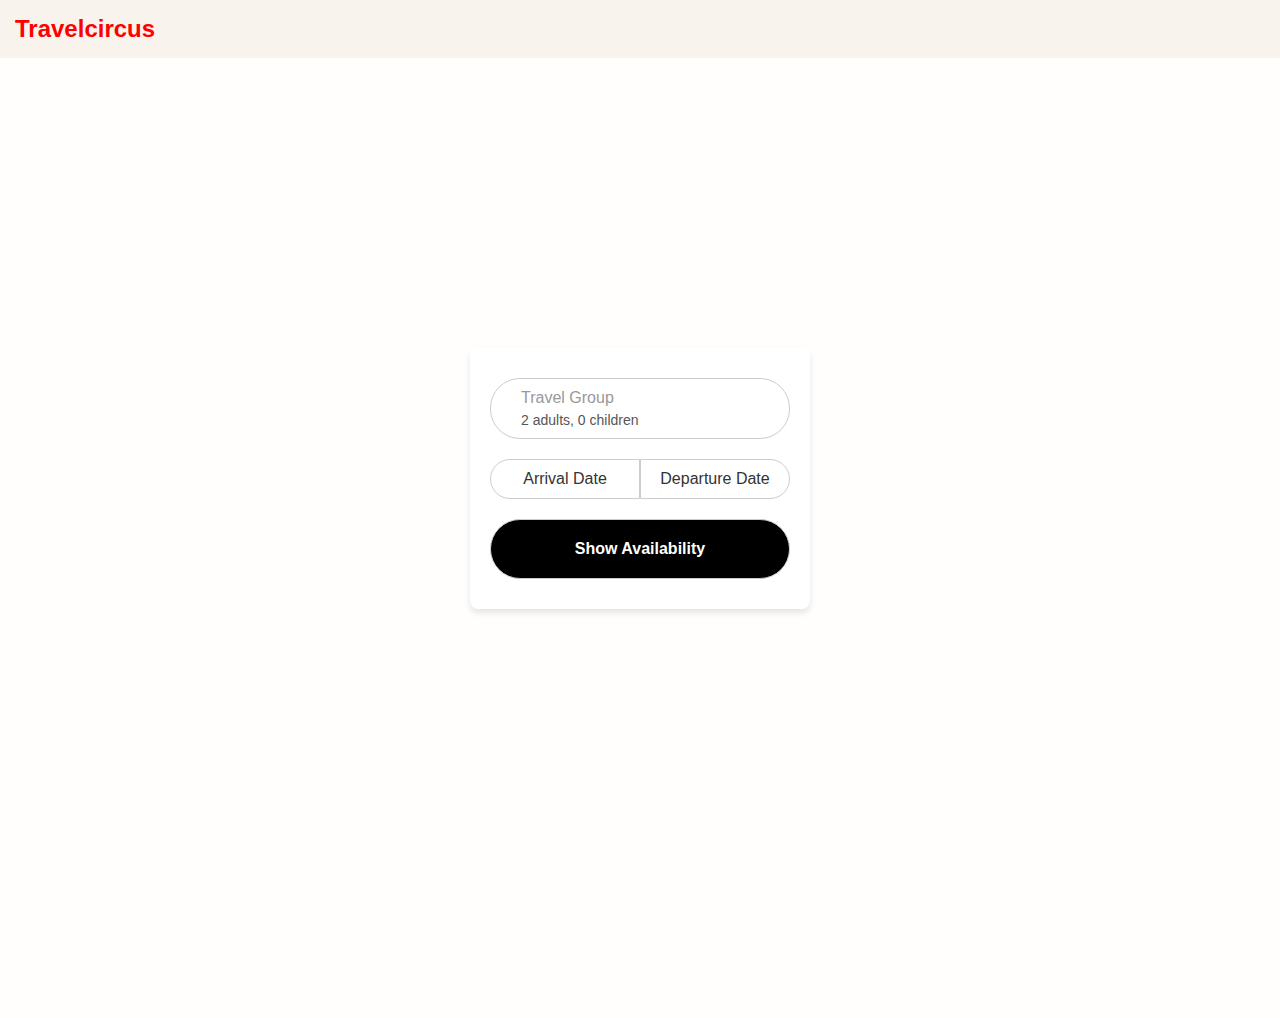
==== commit 052c1a37: "Fix style details" ====
--- a/index.html
+++ b/index.html
@@ -40,7 +40,9 @@
             border-radius: 8px;
             box-shadow: 0 4px 6px rgba(0, 0, 0, 0.1);
             width: 300px;
+            font-family: 'Arial', sans-serif;
             text-align: center;
+            transition: transform 0.3s ease-in-out;
         }
 
         .booking-block select,
@@ -124,6 +126,7 @@
             font-size: 16px;
             cursor: pointer;
             background-color: #fff;
+            color: #333;
         }
 
         .arrival-button {
@@ -132,6 +135,11 @@
 
         .departure-button {
             border-radius: 0 30px 30px 0;
+        }
+
+        .date-selected-text {
+            font-size: 16px;
+            color: #555;
         }
 
         #travel-group-button {
@@ -402,14 +410,13 @@
         }
 
         .summary-text {
-            min-width: 50%;
+            width: 100%;
             font-size: 20px;
             color: #333;
             padding: 20px;
             background-color: #f9f9f9;
             border-radius: 8px;
             box-shadow: 0 4px 6px rgba(0, 0, 0, 0.1);
-            max-width: 300px;
             display: flex;
             flex-direction: column;
             gap: 10px;
@@ -465,6 +472,7 @@
         }
 
         .summary-button {
+            max-width: 20%;
             padding: 12px 20px;
             background-color: #010e0c;
             color: white;
@@ -475,6 +483,7 @@
             cursor: pointer;
             transition: background-color 0.3s ease, transform 0.2s ease;
             margin-top: 15px;
+            margin-left: 40%;
         }
 
         .summary-button:hover {
@@ -490,36 +499,46 @@
         /* HOTELS CONTENT */
 
         .hotels-container {
-            width: 90%;
-            margin: 20px auto;
-            padding: 10px;
-            padding-top: 30px;
+            width: 80%;
+            margin: 40px auto;
+            padding: 20px;
+            display: flex;
+            flex-direction: column;
+            gap: 10px;
+            font-family: 'Arial', sans-serif;
         }
 
         .hotels-block {
             display: flex;
-            background: white;
-            border-radius: 8px;
-            box-shadow: 0 4px 10px rgba(0, 0, 0, 0.1);
-            margin-bottom: 20px;
+            max-width: 1000px;
+            background: linear-gradient(135deg, #f0f4f8, #ffffff);
+            border-radius: 18px;
+            box-shadow: 0 10px 30px rgba(0, 0, 0, 0.1);
             overflow: hidden;
-            align-items: flex-start;
+            transition: transform 0.3s ease, box-shadow 0.3s ease;
+        }
+
+        .hotels-block:hover {
+            transform: translateY(-5px);
+            box-shadow: 0 20px 40px rgba(0, 0, 0, 0.2);
         }
 
         .hotels-image {
             position: relative;
-            width: 35%;
-            max-width: 400px;
-            height: 300px;
+            width: 100%;
+            height: 70%;
+            max-width: 500px;
+            max-height: 300px;
             overflow: hidden;
-            border-radius: 8px;
+            border-radius: 18px 0 0 18px;
+            transition: transform 0.5s ease;
         }
 
         .hotels-image img {
             width: 100%;
             height: 100%;
             object-fit: cover;
-            transition: opacity 0.3s ease;
+            transition: transform 0.5s ease;
         }
 
         .hotels-image-switcher {
@@ -541,71 +560,175 @@
             font-size: 20px;
         }
 
+        .hotels-image:hover img {
+            transform: scale(1.1);
+        }
+
         .hotels-info {
-            padding: 20px;
-            width: 45%;
+            padding: 25px;
+            width: 60%;
             display: flex;
             flex-direction: column;
-            justify-content: space-between;
+            justify-content: flex-start;
+            background-color: #fff;
+            border-radius: 0 18px 18px 0;
+            box-sizing: border-box;
+        }
+
+        .hotels-top-section {
+            width: 100%;
+            display: flex;
+            flex-wrap: wrap;
         }
 
         .hotels-title {
-            font-size: 24px;
+            width: 65%;
+            font-size: 28px;
+            font-weight: 700;
+            color: #333;
+            margin-bottom: 12px;
+            letter-spacing: 0.5px;
+            transition: color 0.3s ease;
+        }
+
+        .hotels-title:hover {
+            color: #28a745;
+        }
+
+        .hotels-room-info {
+            font-size: 16px;
+            margin: 5px;
+            color: #666;
+            line-height: 1.7;
+            margin-top: 15px;
+            opacity: 0.9;
+            background-color: #f9f9f9;
+            padding: 15px;
+            border-radius: 8px;
+            box-shadow: 0 2px 5px rgba(0, 0, 0, 0.1);
+        }
+
+        .hotels-price-section {
+            display: flex;
+            width: 35%;
+            margin-top: -20px;
+            flex-direction: column;
+            align-items: center;
+            text-align: right;
+            padding: 10px 15px;
+            background: #f2f2f2;
+            border-radius: 12px;
+            box-sizing: border-box;
+            transition: transform 0.3s ease, background-color 0.3s ease;
+        }
+
+        .hotels-price {
+            font-size: 26px;
+            font-weight: 700;
+            color: #388e3c;
+            margin-bottom: 12px;
+        }
+
+        .hotels-select-room-btn {
+            padding: 8px 12px;
             font-weight: bold;
-            margin-bottom: 10px;
-        }
-
-        .hotels-details {
-            font-size: 14px;
-            color: #555;
-            margin-bottom: 15px;
+            color: white;
+            background-color: #388e3c;
+            border: none;
+            border-radius: 30px;
+            cursor: pointer;
+            transition: background-color 0.3s ease, transform 0.3s ease;
+        }
+
+        .hotels-select-room-btn:hover {
+            background-color: #28a745;
+            transform: translateY(-3px);
+        }
+
+        .hotels-select-room-btn:active {
+            transform: translateY(3px);
         }
 
         .hotels-amenities,
         .hotels-addons {
+            display: flex;
+            flex-wrap: wrap;
+            gap: 5px;
+            margin-top: 15px;
+            padding: 5px;
+            background-color: #f2f2f2;
+            border-radius: 8px;
+            box-shadow: 0 2px 5px rgba(0, 0, 0, 0.1);
+        }
+
+        .amenitie,
+        .addon {
             font-size: 14px;
-            color: #777;
-            margin-top: 10px;
-        }
-
-        .hotels-price-section {
-            padding: 20px;
-            width: 20%;
-            background: #f2f2f2;
-            display: flex;
-            flex-direction: column;
-            justify-content: flex-start;
-            align-items: flex-end;
-            text-align: right;
-        }
-
-        .hotels-price {
-            font-size: 22px;
-            font-weight: bold;
-            color: #28a745;
-            margin-bottom: 10px;
-        }
-
-        .hotels-select-room-btn {
-            padding: 12px 20px;
+            padding: 8px 15px;
+            border-radius: 20px;
+            background-color: #e8f5e9;
+            color: #388e3c;
+            border: 1px solid #c8e6c9;
+            box-shadow: 0 2px 6px rgba(0, 0, 0, 0.1);
+            transition: transform 0.3s ease, background-color 0.3s ease, box-shadow 0.3s ease;
+            cursor: auto;
+        }
+
+        .amenitie:hover,
+        .addon:hover {
+            background-color: #98e29a;
+            color: white;
+            box-shadow: 0 5px 15px rgba(56, 142, 108, 0.3);
+            transform: scale(1.05);
+        }
+
+        .hotels-error-message {
+            color: #d32f2f;
             font-size: 14px;
-            font-weight: bold;
-            color: white;
-            background-color: #28a745;
-            border: none;
-            border-radius: 25px;
-            cursor: pointer;
-            transition: background-color 0.3s ease;
-        }
-
-        .hotels-select-room-btn:hover {
-            background-color: #218838;
-        }
-
-        .hotels-error-message {
-            color: red;
             text-align: center;
             margin-top: 20px;
+            font-weight: bold;
+        }
+
+        .hotels-price-section:hover {
+            background-color: #e8f5e9;
+            transform: scale(1.05);
+        }
+
+        .hotels-block {
+            animation: fadeIn 1s ease-out;
+        }
+
+        @media (max-width: 768px) {
+            .hotels-block {
+                flex-direction: column;
+                transform: translateY(0);
+            }
+
+            .hotels-image {
+                width: 100%;
+                height: 220px;
+                border-radius: 18px 18px 0 0;
+            }
+
+            .hotels-info {
+                width: 100%;
+                border-radius: 0 0 18px 18px;
+            }
+
+            .hotels-price-section {
+                position: relative;
+                top: unset;
+                right: unset;
+                border-left: none;
+                border-radius: 0 0 18px 18px;
+                padding: 20px 0;
+                text-align: center;
+            }
+
+            .hotels-select-room-btn {
+                width: 100%;
+            }
         }
     </style>
 </head>
@@ -641,6 +764,7 @@
                 <button class="date-button arrival-button" id="arrival-date-button">Arrival Date</button>
                 <button class="date-button departure-button" id="departure-date-button">Departure Date</button>
             </div>
+            <span class="date-selected-text"></span>
             <button id="show-availability" class="confirm-button">Show Availability</button>
         </div>
     </div>
@@ -710,8 +834,8 @@
                     <span class="price-person">0 € per person</span>
                     <span class="total">Total: 0.00 €</span>
                 </div>
+                <button class="summary-button" id="summary-button">Select dates</button>
             </div>
-            <button class="summary-button" id="summary-button">Select dates</button>
         </div>
     </div>
 
@@ -785,7 +909,7 @@
             document.getElementById('dates-modal').style.display = 'none';
             document.getElementById('modal-overlay').style.display = 'none';
         };
-        
+
         const monthNames = [
             "January", "February", "March", "April", "May", "June", "July", "August", "September", "October", "November", "December"
         ];
@@ -981,7 +1105,7 @@
             if (dayFrom && !dayTo && selectedDate > new Date(dayFrom)) {
                 if (min_nights) {
                     const blocked = new Date(dayFrom);
-                    blocked.setDate(blocked.getDate() + min_nights);
+                    blocked.setDate(blocked.getDate() + min_nights - 1);
                     if (blocked > new Date(cell.dataset.date)) {
                     } else {
                         dayTo = cell.dataset.date;
@@ -992,7 +1116,7 @@
                 }
             } else {
                 resetSelection(dateData);
-                for (let i = 1; i < min_nights + 1; i++) {
+                for (let i = 1; i < min_nights; i++) {
                     const nextDay = new Date(selectedDate);
                     nextDay.setDate(selectedDate.getDate() + i);
                     const nextDayCell = document.querySelector(`[data-date="${nextDay.toISOString().split('T')[0]}"]`);
@@ -1039,7 +1163,8 @@
             const final_to = new Date(to);
             final_to.setDate(final_to.getDate() + 1);
             document.querySelector('.final_day_from').textContent = `${final_from.toString().split(' ')[0]} ${final_from.getDate()} ${final_from.toString().split(' ')[1]}`;
-            document.querySelector('.final_day_to').textContent = `${final_to.toString().split(' ')[0]} ${final_to.getDate()} ${final_to.toString().split(' ')[1]}`;
+            document.querySelector('.final_day_to').textContent = `${final_to.toString().split(' ')[0]} ${final_to.getDate()} ${final_to.toString().split(' ')[1]}` + ' (' + nights + ' nights)';
+            document.querySelector('.date-selected-text').textContent = document.querySelector('.final_day_from').textContent + ' → ' + document.querySelector('.final_day_to').textContent;
         }
 
         function hoverDate(cell) {
@@ -1072,7 +1197,7 @@
                 const response = await fetch(`https://api.travelcircus.net/hotels/15823/quotes?locale=de_DE&checkin=${dayFrom}&checkout=${dayTo}&party=%7B%22adults%22:2,%22children%22:[]%7D&domain=de`);
 
                 if (!response.ok) {
-                    alert("For some reason the api does not work properlly when long ranges are selected, but api is being properly called. Try a shorter range.");
+                    alert("For some reason the api did not answer properlly, but api is being properly called. Try another range.");
                     throw new Error(`HTTP error! Status: ${response.status}`);
                 }
 
@@ -1099,26 +1224,34 @@
 
                     const imageUrls = _embedded?.pictures?.map(pic => pic.full) || [];
                     const roomSize = room_size_min ? `${room_size_min} - ${room_size_max} m²` : "N/A";
-                    const amenities = _embedded?.amenities?.map(a => a.description).join(", ") || "No amenities available";
-                    const addons = _embedded?.addons?.map(a => a.description).join("<br>") || "No addons available";
+                    const amenities = _embedded?.amenities?.map(a => '<span class="amenitie">' + a.description + '</span>').join("") || "No amenities available";
+                    const addons = _embedded?.addons?.map(a => '<span class="addon">' + a.description + '</span>').join("") || "No addons available";
 
                     const hotelsBlock = document.createElement("div");
                     hotelsBlock.className = "hotels-block";
                     hotelsBlock.innerHTML = `
-                        <div class="hotels-image">
-                            <img src="${imageUrls[0] || "https://via.placeholder.com/300x200?text=Image+Unavailable"}" alt="${name}" id="hotels-img-${index}">
-                            ${imageUrls.length > 1 ? `
-                            <div class="hotels-image-switcher">
-                                <button class="hotels-arrow" id="prev-hotels-img-${index}">&#60;</button>
-                                <button class="hotels-arrow" id="next-hotels-img-${index}">&#62;</button>
-                            </div>` : ''}
+                        <div>
+                            <div class="hotels-image">
+                                <img src="${imageUrls[0] || "https://via.placeholder.com/300x200?text=Image+Unavailable"}" alt="${name}" id="hotels-img-${index}">
+                                ${imageUrls.length > 1 ? `
+                                <div class="hotels-image-switcher">
+                                    <button class="hotels-arrow" id="prev-hotels-img-${index}">&#60;</button>
+                                    <button class="hotels-arrow" id="next-hotels-img-${index}">&#62;</button>
+                                </div>` : ''}
+                            </div>
+                            <div class="hotels-details">
+                                <div class="hotels-room-info">
+                                    Room size: ${roomSize} · Capacity: ${base_capacity} - ${max_capacity} persons
+                                    <br>${description || "No short description available"}
+                                </div>
+                            </div>
                         </div>
                         <div class="hotels-info">
-                            <div>
+                            <div class="hotels-top-section">
                                 <div class="hotels-title">${name}</div>
-                                <div class="hotels-details">
-                                    Room size: ${roomSize} · Capacity: ${base_capacity} - ${max_capacity} persons
-                                    <br>${description || "No short description available"}
+                                <div class="hotels-price-section">
+                                    <div class="hotels-price">${full_formatted_price || "Price not available"}</div>
+                                    <button class="hotels-select-room-btn">Select Room</button>
                                 </div>
                             </div>
                             <div class="hotels-amenities">
@@ -1128,10 +1261,6 @@
                                 <strong>Available Addons:</strong> <br> ${addons}
                             </div>
                         </div>
-                        <div class="hotels-price-section">
-                            <div class="hotels-price">${full_formatted_price || "Price not available"}</div>
-                            <button class="hotels-select-room-btn">Select Room</button>
-                        </div>
                     `;
                     container.appendChild(hotelsBlock);
 
@@ -1157,8 +1286,8 @@
 
                 hideModal();
                 document.getElementById("hotels-container").scrollIntoView({ behavior: "smooth" });
-                if (adults != 2){
-                    alert("Showing hotels for 2 adults (not " + adults + ") and 0 children, as api only works for 2 adults and 0 children");
+                if (adults != 2) {
+                    alert("It will show hotels for 2 adults (not " + adults + ") and 0 children, as api only works for 2 adults and 0 children");
                 }
             } catch (error) {
                 console.error("Error fetching hotel data:", error);
@@ -1166,13 +1295,17 @@
             }
         }
 
-        const showAvaliabilityButton = document.getElementById('show-availability');
-        showAvaliabilityButton.addEventListener('click', () => {
+        function openModal() {
             summaryButton.textContent = `Confirm ${nights} nights`;
             document.getElementById('modal-overlay').style.display = 'block';
             document.getElementById('dates-modal').style.display = 'block';
             document.getElementById('people').textContent = `${adults} ${adults > 1 ? 'adults' : 'adult'}`;
-        });
+        }
+
+        const showAvaliabilityButton = document.getElementById('show-availability');
+        showAvaliabilityButton.addEventListener('click', openModal);
+        const dateButtons = document.getElementsByClassName('date-button-container')[0];
+        dateButtons.addEventListener('click', openModal);
 
     </script>
 </body>
